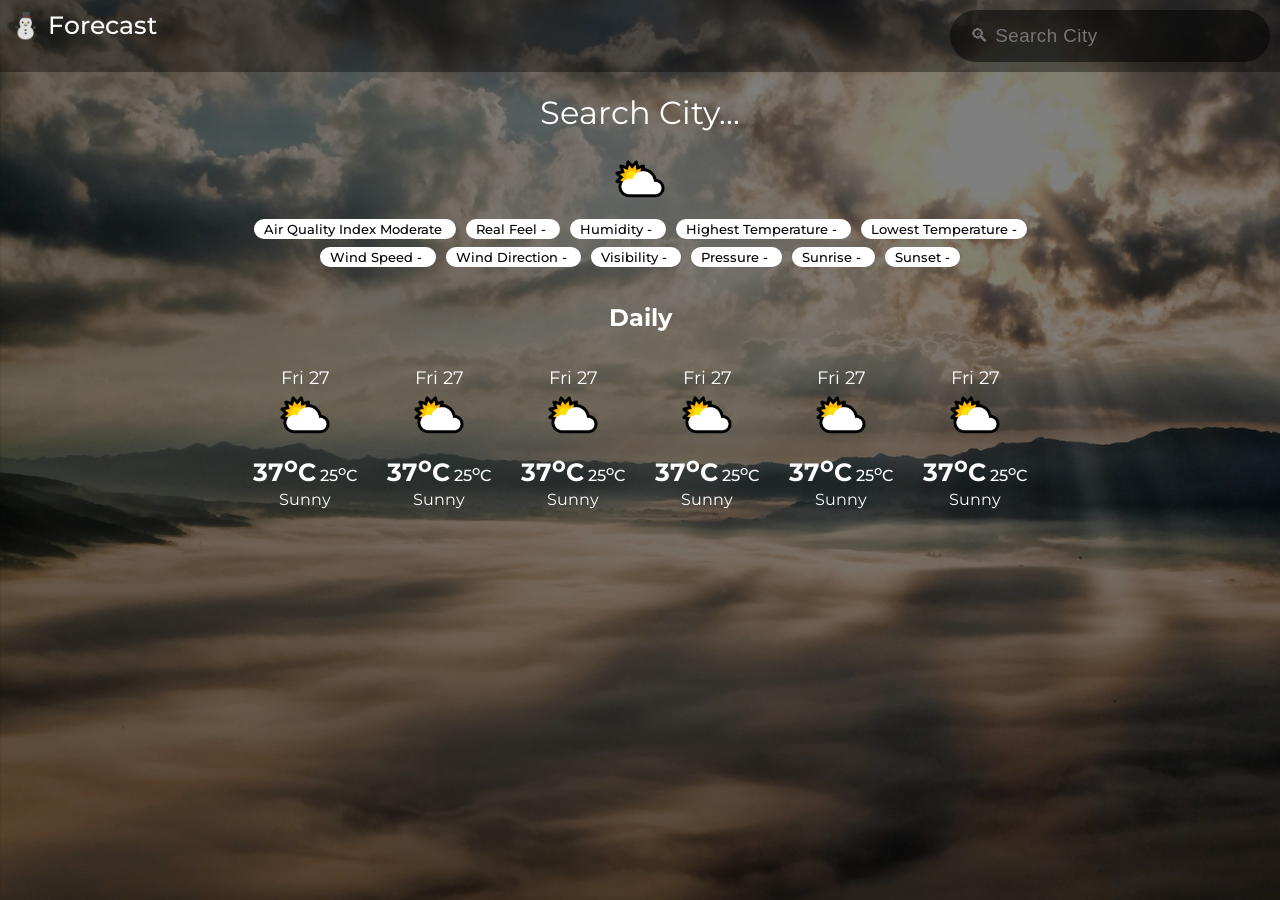
==== Task 3/index.html @ 0787401e "Add files via upload" ====
<!DOCTYPE html>
<html lang="en">
  <head>
    <meta charset="UTF-8">
    <meta name="viewport" content="width=device-width, initial-scale=1.0">
    
    <title>Weather App Using OpenWeatherMap API</title>

    <link rel="icon" type="image/x-icon" href="icons/favicon.ico">

    <link rel="stylesheet" href="styles/style.css">
    <link rel="prefetch" href="media/day1.jpg">
    <link rel="prefetch" href="media/day2.jpg">
    <link rel="prefetch" href="media/day3.jpg">
    <link rel="prefetch" href="media/day4.jpg">
    <link rel="prefetch" href="media/day5.jpg">
    <link rel="prefetch" href="media/night1.jpg">
    <link rel="prefetch" href="media/night2.jpg">
    <link rel="prefetch" href="media/night3.jpg">
    <link rel="prefetch" href="media/night4.jpg">
    <link rel="prefetch" href="media/night5.jpg">
    <link rel="prefetch" href="media/rainy1.jpg">
    <link rel="prefetch" href="media/rainy2.jpg">
    <link rel="prefetch" href="media/rainy3.jpg">
    <link rel="prefetch" href="media/rainy4.jpg">
    <link rel="prefetch" href="media/rainy5.jpg">
    <link rel="prefetch" href="media/cloudy1.jpg">
    <link rel="prefetch" href="media/cloudy2.jpg">
    <link rel="prefetch" href="media/cloudy3.jpg">
    <link rel="prefetch" href="media/cloudy4.jpg">
    <link rel="prefetch" href="media/cloudy5.jpg">
    <link rel="prefetch" href="icons/loader.gif">

    <link rel="preconnect" href="https://fonts.googleapis.com">
    <link rel="preconnect" href="https://fonts.gstatic.com" crossorigin>
    <link href="https://fonts.googleapis.com/css2?family=Montserrat:wght@500&display=swap" rel="stylesheet">

    <style>
      body
      {
        /* background-image: linear-gradient(rgba(0, 0, 0, 0.5),rgba(0, 0, 0, 0.5)) , url('media/day1.jpg'); */
        -webkit-background-size: cover;
        -moz-background-size: cover;
        -o-background-size: cover;
        
        /* Added background-repeat and set it to no-repeat to help prevent the images from duplicating. I added !important to 
         * background-repeat and background-size in order to place importance on the background images not repeating and
         * to cover the entire webpage. Phillip Andrews
         */
        background-repeat: no-repeat !important;
        background-size: cover !important;
        background-attachment: fixed;

				height: 100vh;
      }
			@media (max-width: 600px)
			{
				body
				{
					height: 100%;
				}
			}
    </style>
  </head>
  <body>
    <ul class="navbar">
      <li style="float: left; margin-left: -10px;" class="forecast"><a class="repo-link" href="#">⛄ Forecast</a></li>
      <li><input spellcheck="false" class="search-city" id="searchCity" type="text" autocomplete="off" placeholder="🔍︎ Search City"></li>
    </ul>

		<ul class="mobile-navbar">
      <li><input spellcheck="false" class="mobile-search-city" id="mobileSearchCity" type="text" autocomplete="off" placeholder="Search City..."></li>
    </ul>

    <h1 class="location-name" id="locationName">Search City...</h1>

    <div class="temperature-container">
      <div class="temperature-icon"><img class="imgs-as-icons" src="icons/sunny.png"></div>
      <div class="temperature-value" id="temperatureValue"></div>
    </div>

    <h2 class="weather-type" id="weatherType"></h2>

    <div class="additionals-first-row">
      <span class="air-quality-additional">
        <span class="air-quality-additional-label">Air Quality Index </span>
        <span class="air-quality-index-additional-value">Moderate</span>
      </span>

      <span class="real-feel-additional">
        <span class="real-feel-additional-label">Real Feel </span>
        <span class="real-feel-additional-value" id="realFeelAdditionalValue">-</span>
      </span>

      <span class="humidity-additional">
        <span class="humidity-additional-label">Humidity </span>
        <span class="humidity-additional-value" id="humidityAdditionalValue">-</span>     
      </span>

      <span class="max-temperature-additional">
        <span class="max-temperature-additional-label">Highest Temperature </span>
        <span class="max-temperature-additional-value" id="maxTemperatureAdditionalValue">-</span>
      </span>

      <span class="min-temperature-additional">
        <span class="min-temperature-additional-label">Lowest Temperature </span>
        <span class="min-temperature-additional-value" id="minTemperatureAdditionalValue">-</span>          
      </span>
    </div>

    <div class="additionals-second-row">
      <span class="wind-speed-additional">
        <span class="wind-speed-additional-label">Wind Speed </span>       
        <span class="wind-speed-additional-value" id="windSpeedAdditionalValue">-</span>
      </span>

      <span class="wind-direction-additional">
        <span class="wind-direction-additional-label">Wind Direction </span>
        <span class="wind-direction-additional-value" id="windDirectionAdditionalValue">-</span>
      </span>

      <span class="visibility-additional">
        <span class="visibility-additional-label">Visibility </span>
        <span class="visibility-additional-value" id="visibilityAdditionalValue">-</span>
      </span>

      <span class="pressure-additional">
        <span class="pressure-additional-label">Pressure </span>       
        <span class="pressure-additional-value" id="pressureAdditionalValue">-</span>
      </span>

      <span class="sunrise-additional">
        <span class="sunrise-additional-label">Sunrise </span>
        <span class="sunrise-additional-value" id="sunriseAdditionalValue">-</span>  
      </span>

      <span class="sunset-additional">
        <span class="sunset-additional-label">Sunset </span>
        <span class="sunset-additional-value" id="sunsetAdditionalValue">-</span>
      </span>
    </div>

    <br>
    <!-- <div class="separator"></div> -->

    <div class="daily-forecast">

      <h2 class="daily-forecast-label">Daily</h2>

      <div class="daily-forecast-card">
        <p class="daily-forecast-date">Fri 27</p>
        <div class="daily-forecast-logo"><img class="imgs-as-icons" src="icons/sunny.png"></div>
        <div class="max-min-temperature-daily-forecast">
          <span class="max-daily-forecast">37<sup>o</sup>C</span>
          <span class="min-daily-forecast">25<sup>o</sup>C</span>
        </div>
        <p class="weather-type-daily-forecast">Sunny</p>
      </div>

      <div class="daily-forecast-card">
        <p class="daily-forecast-date">Fri 27</p>
        <div class="daily-forecast-logo"><img class="imgs-as-icons" src="icons/sunny.png"></div>
        <div class="max-min-temperature-daily-forecast">
          <span class="max-daily-forecast">37<sup>o</sup>C</span>
          <span class="min-daily-forecast">25<sup>o</sup>C</span>
        </div>
        <p class="weather-type-daily-forecast">Sunny</p>
      </div>

      <div class="daily-forecast-card">
        <p class="daily-forecast-date">Fri 27</p>
        <div class="daily-forecast-logo"><img class="imgs-as-icons" src="icons/sunny.png"></div>
        <div class="max-min-temperature-daily-forecast">
          <span class="max-daily-forecast">37<sup>o</sup>C</span>
          <span class="min-daily-forecast">25<sup>o</sup>C</span>
        </div>
        <p class="weather-type-daily-forecast">Sunny</p>
      </div>

      <div class="daily-forecast-card">
        <p class="daily-forecast-date">Fri 27</p>
        <div class="daily-forecast-logo"><img class="imgs-as-icons" src="icons/sunny.png"></div>
        <div class="max-min-temperature-daily-forecast">
          <span class="max-daily-forecast">37<sup>o</sup>C</span>
          <span class="min-daily-forecast">25<sup>o</sup>C</span>
        </div>
        <p class="weather-type-daily-forecast">Sunny</p>
      </div>

      <div class="daily-forecast-card">
        <p class="daily-forecast-date">Fri 27</p>
        <div class="daily-forecast-logo"><img class="imgs-as-icons" src="icons/sunny.png"></div>
        <div class="max-min-temperature-daily-forecast">
            <span class="max-daily-forecast">37<sup>o</sup>C</span>
            <span class="min-daily-forecast">25<sup>o</sup>C</span>
        </div>
        <p class="weather-type-daily-forecast">Sunny</p>
      </div>

      <div class="daily-forecast-card">
        <p class="daily-forecast-date">Fri 27</p>
        <div class="daily-forecast-logo"><img class="imgs-as-icons" src="icons/sunny.png"></div>
        <div class="max-min-temperature-daily-forecast">
          <span class="max-daily-forecast">37<sup>o</sup>C</span>
          <span class="min-daily-forecast">25<sup>o</sup>C</span>
        </div>
        <p class="weather-type-daily-forecast">Sunny</p>
      </div>
    </div>
    
    <script src="scripts/script.js"></script>
		<script src="scripts/mobile.js"></script>
		<br><br><br><br><br>
  </body>
</html>
---- Task 3/styles/style.css ----
*, *::before, *::after
{
  box-sizing: border-box;
  outline: none;
  -webkit-tap-highlight-color: transparent;
  opacity: 100%;
  /* transition: 0.25s; */
}

.mobile-navbar
{
	display: none;
}

body
{
  margin: 0;
  font-family: "Montserrat", sans-serif;
  font-weight: 500;
}

#loader1, #loader2, #loader3
{
	width: 37.5px;
	height: 37.5px;
}

.imgs-as-icons
{
  width: 50px;
  height: 50px;
}

.navbar
{
  /* background: #212a51; */
  background: rgba(0, 0, 0, 0.375);
  text-align: right;
  opacity: 100%;
  transition: 0.3s;
}

/* START OF MOBILE STYLES */

.mobile-navbar
{
	list-style-type: none;
  /* background: rgba(0, 0, 0, 1.0); */
  opacity: 100%;
  transition: 0.3s;
}

.mobile-navbar li
{
	margin: 7.5px auto;
	width: 87.5%;
}

.mobile-navbar li input
{
	height: 50px;
	width: 100%;
	background: #1d1d1f;
	color: #fff;
	text-align: center;
	border: none;
	border-radius: 50px;
	outline: none;
	font-size: 20px;
}

.mobile-navbar input::placeholder
{
	color: lightgrey;
}

/* END OF MOBILE STYLES */

ul
{
  margin: 0;
  padding: 5px;
  transition: 0.3s;
}

.navbar li
{
  margin: 0 0;
  padding: 5px;
  display: inline-block;
  transition: 0.3s;
}

.navbar li a
{
  font-size: 25px;
  color: #fff;
  padding: 5px 10px;
  text-decoration: none;
  transition: 0.3s;
  border-radius: 5px;
}

.navbar .search-city
{
  width: 25vw;
  height: 5.75vh;
  font-size: 18.75px;
}

.search-city
{
  letter-spacing: 0.50px;
  padding-left: 20px;
  background: rgba(0, 0, 0, 0.50);
  border: none;
  color: #fff;
  border-radius: 50px;
  outline: none;
}

.navbar a:hover:not(.repo-link)
{
  background: #000;
  transition: 0.3s;
  border-radius: 5px;
}

.location-name
{
  font-weight: 400;
  text-align: center;
  color: #fff;
}

.temperature-container
{
  text-align: center;
  margin: auto;
  font-size: 50px;
}

.temperature-icon
{
  margin-bottom: -15px;
  padding: 0;
}

.temperature-value
{
  margin-top: -15px;
  padding: 0;
  color: #fff;
}

.weather-type
{
  font-weight: 400;
  text-align: center;
  color: #fff;
}

.additionals-first-row, .additionals-second-row
{
  font-size: 12.5px;
  width: 100%;
  text-align: center;
}

.additionals-first-row
{
  margin-bottom: 12.5px;
}

.additionals-second-row
{
  margin-top: 12.5px;
}

.air-quality-additional, .real-feel-additional, .humidity-additional, .max-temperature-additional, .min-temperature-additional
{
  margin-left: 5px;
  margin-right: 5px;
  background: #fff;
  border-radius: 50px;
  padding: 2.5px 10px;
}

.wind-speed-additional, .wind-direction-additional, .visibility-additional, .pressure-additional, .sunrise-additional, .sunset-additional
{
  margin-left: 5px;
  margin-right: 5px;
  background: #fff;
  border-radius: 50px;
  padding: 2.5px 10px;
}

.separator
{
  width: 25%;
  margin: auto;
  height: 7.5px;
  background: lightgrey;
  border-radius: 50px;
}

.daily-forecast
{
  padding: 25px;
  margin-top: -25px;
  text-align: center;
}

.daily-forecast .daily-forecast-label
{
  color: #fff;
}


.daily-forecast-card
{
  display: inline-block;
  border-radius: 10px;
  background: rgba(0, 0, 0, 0);
  width: 125px;
  height: 162.5px;
  padding: 2.5px 10px;
  margin-left: 2.5px;
  margin-right: 2.5px;
  color: #fff;
}

.daily-forecast-card .daily-forecast-logo
{
  font-size: 37.5px;
  margin: -10px -10px;
}

.daily-forecast-card .daily-forecast-date
{
  font-size: 17.5px;
  margin-top: 12.5px;
  font-weight: 400;
}

.daily-forecast-card .daily-forecast-logo
{
  margin-top: -15px;
  margin-bottom: 2.5px;
}

.daily-forecast-card .weather-type-daily-forecast
{
  font-weight: normal;
  margin-top: 2.5px;
}

.max-daily-forecast
{
  font-weight: bold;
  font-size: 25px;
}

@media (max-width: 600px)
{
	.navbar
	{
		display: none;
	}

	.mobile-navbar
	{
		display: block;

	}

	.additionals-first-row, .additionals-second-row
	{
		line-height: 27.5px;
		margin: 0;
	}

	.additionals-first-row span, .additionals-second-row span
	{
		display: none;
	}

	.daily-forecast-card
	{
		margin-top: 10px;
		margin-bottom: 10px;
	}
	.daily-forecast .daily-forecast-label
	{
		background: lightgrey;
		color: #252525;
		padding: 10px;
		width: 75%;
		border-radius: 50px;
		margin: auto;
	}
	#weatherType
	{
		margin-top: 0;
	}
}
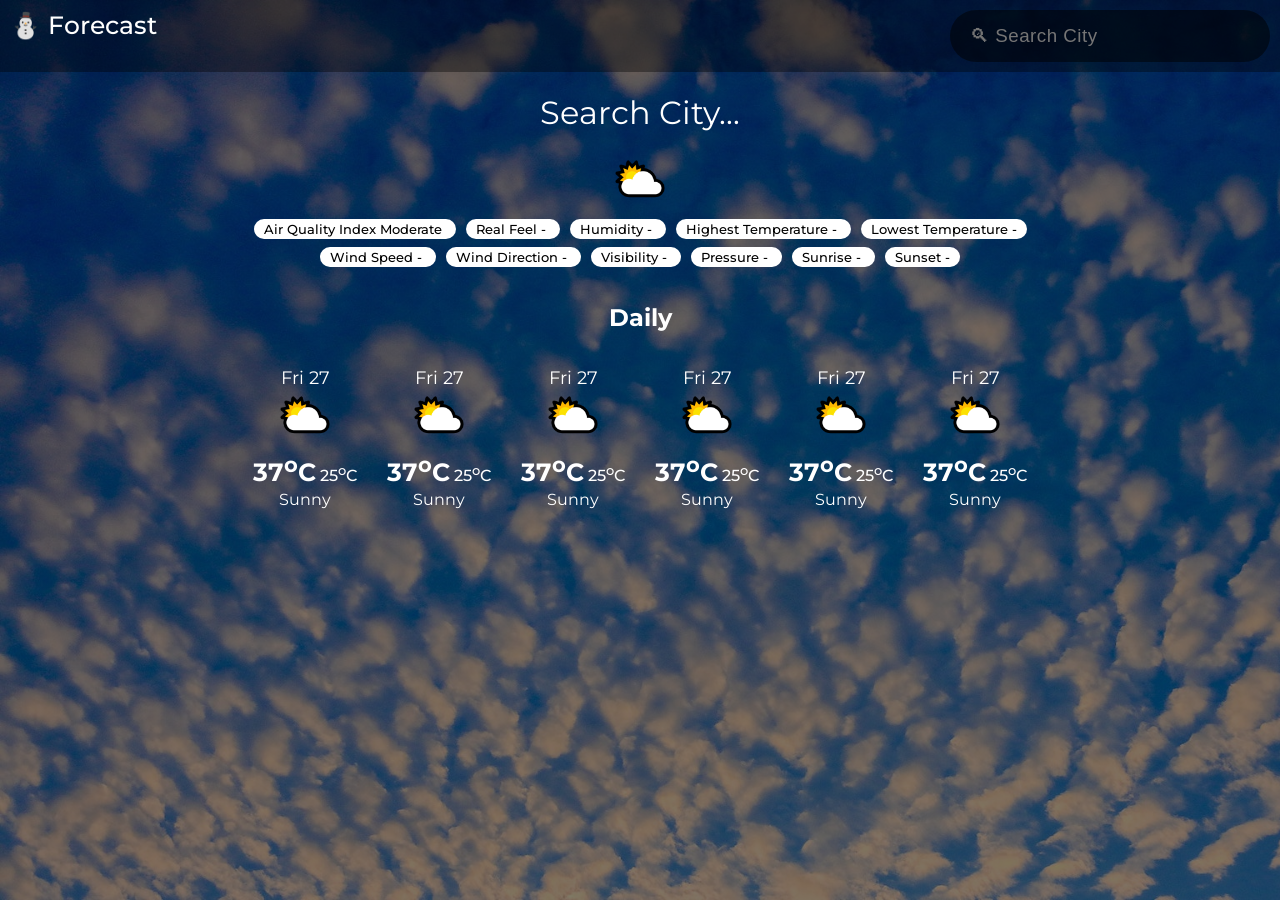
==== commit 73c5d650: "Update index.html" ====
--- a/Task 3/index.html
+++ b/Task 3/index.html
@@ -64,7 +64,7 @@
   </head>
   <body>
     <ul class="navbar">
-      <li style="float: left; margin-left: -10px;" class="forecast"><a class="repo-link" href="#">⛄ Forecast</a></li>
+      <li style="float: left; margin-left: -10px;" class="forecast"><a class="repo-link" href="https://github.com/prat555/CodersCave/tree/main/Task%203">⛄ Forecast</a></li>
       <li><input spellcheck="false" class="search-city" id="searchCity" type="text" autocomplete="off" placeholder="🔍︎ Search City"></li>
     </ul>
 
@@ -212,4 +212,4 @@
 		<script src="scripts/mobile.js"></script>
 		<br><br><br><br><br>
   </body>
-</html>+</html>
